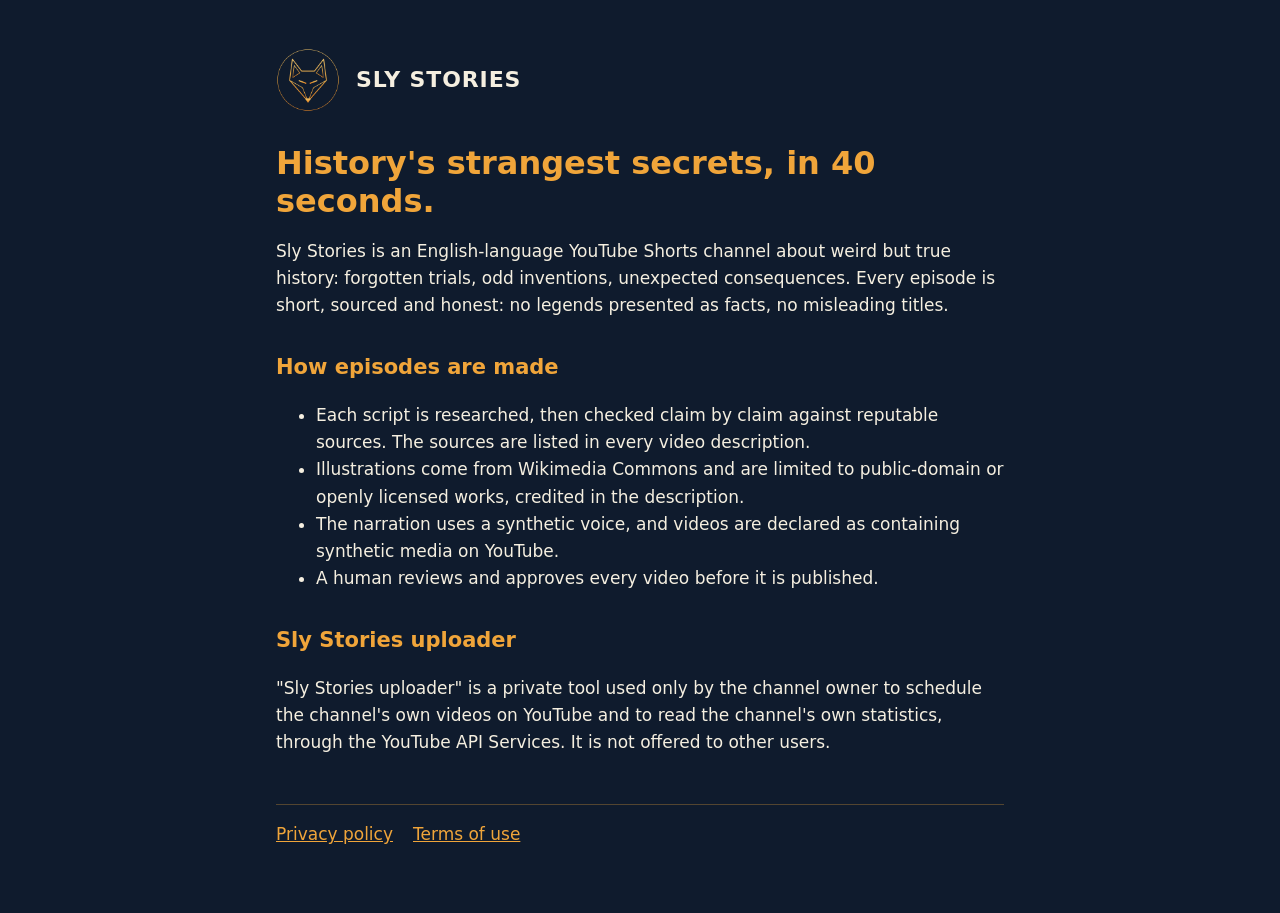
==== index.html @ bad19158 "Sly Stories website: home, privacy policy, terms of use Co-Authored-By: Claude Opus 5.5 <noreply@ant" ====
<!doctype html>
<html lang="en">
<head>
<meta charset="utf-8">
<meta name="viewport" content="width=device-width, initial-scale=1">
<title>Sly Stories</title>
<meta name="description" content="Sly Stories: history's strangest true secrets, in 40 seconds.">
<link rel="icon" href="logo.png">
<link rel="stylesheet" href="style.css">
</head>
<body>
<main>
  <header><img src="logo.png" alt="Sly Stories fox logo"><a href="./">SLY STORIES</a></header>
  <h1>History's strangest secrets, in 40 seconds.</h1>
  <p>Sly Stories is an English-language YouTube Shorts channel about weird but true history:
     forgotten trials, odd inventions, unexpected consequences. Every episode is short, sourced
     and honest: no legends presented as facts, no misleading titles.</p>

  <h2>How episodes are made</h2>
  <ul>
    <li>Each script is researched, then checked claim by claim against reputable sources.
        The sources are listed in every video description.</li>
    <li>Illustrations come from Wikimedia Commons and are limited to public-domain or openly
        licensed works, credited in the description.</li>
    <li>The narration uses a synthetic voice, and videos are declared as containing synthetic
        media on YouTube.</li>
    <li>A human reviews and approves every video before it is published.</li>
  </ul>

  <h2>Sly Stories uploader</h2>
  <p>"Sly Stories uploader" is a private tool used only by the channel owner to schedule the
     channel's own videos on YouTube and to read the channel's own statistics, through the
     YouTube API Services. It is not offered to other users.</p>

  <nav>
    <a href="privacy.html">Privacy policy</a>
    <a href="terms.html">Terms of use</a>
  </nav>
</main>
</body>
</html>
---- style.css ----
:root { --bg: #0F1B2D; --gold: #F0A53A; --cream: #F5EFE0; --muted: #b9b3a6; }
* { box-sizing: border-box; }
body { margin: 0; background: var(--bg); color: var(--cream); font: 17px/1.6 system-ui, -apple-system, "Segoe UI", sans-serif; }
main { max-width: 760px; margin: 0 auto; padding: 48px 16px 64px; }
header { display: flex; align-items: center; gap: 16px; margin-bottom: 32px; }
header img { width: 64px; height: 64px; border-radius: 50%; }
header a { color: var(--cream); text-decoration: none; font-weight: 800; letter-spacing: .04em; font-size: 22px; }
h1 { color: var(--gold); font-size: 32px; line-height: 1.2; margin: 0 0 16px; }
h2 { color: var(--gold); font-size: 21px; margin: 32px 0 8px; }
a { color: var(--gold); }
p, li { color: var(--cream); }
.muted { color: var(--muted); font-size: 15px; }
nav { margin-top: 48px; padding-top: 16px; border-top: 1px solid rgba(240,165,58,.3); display: flex; gap: 20px; flex-wrap: wrap; }
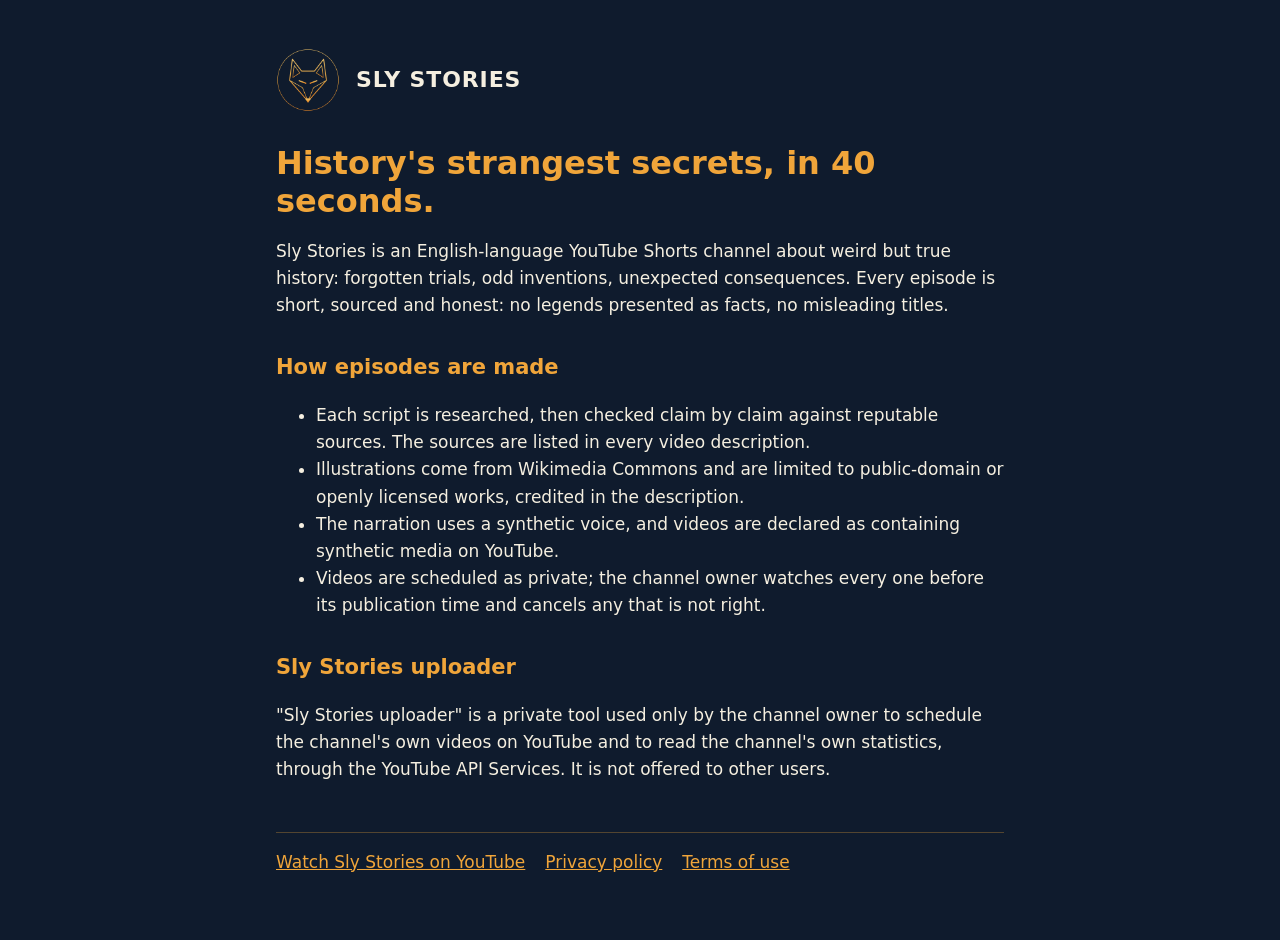
==== commit 9a4c015c: "Home: link to the YouTube channel, review by exception wording Co-Authored-By: Claude Opus 5.5 <nore" ====
--- a/index.html
+++ b/index.html
@@ -24,7 +24,8 @@
         licensed works, credited in the description.</li>
     <li>The narration uses a synthetic voice, and videos are declared as containing synthetic
         media on YouTube.</li>
-    <li>A human reviews and approves every video before it is published.</li>
+    <li>Videos are scheduled as private; the channel owner watches every one before its
+        publication time and cancels any that is not right.</li>
   </ul>
 
   <h2>Sly Stories uploader</h2>
@@ -33,6 +34,7 @@
      YouTube API Services. It is not offered to other users.</p>
 
   <nav>
+    <a href="https://www.youtube.com/channel/UCzwTwcR29TMbvQgS8HkRE4w">Watch Sly Stories on YouTube</a>
     <a href="privacy.html">Privacy policy</a>
     <a href="terms.html">Terms of use</a>
   </nav>
